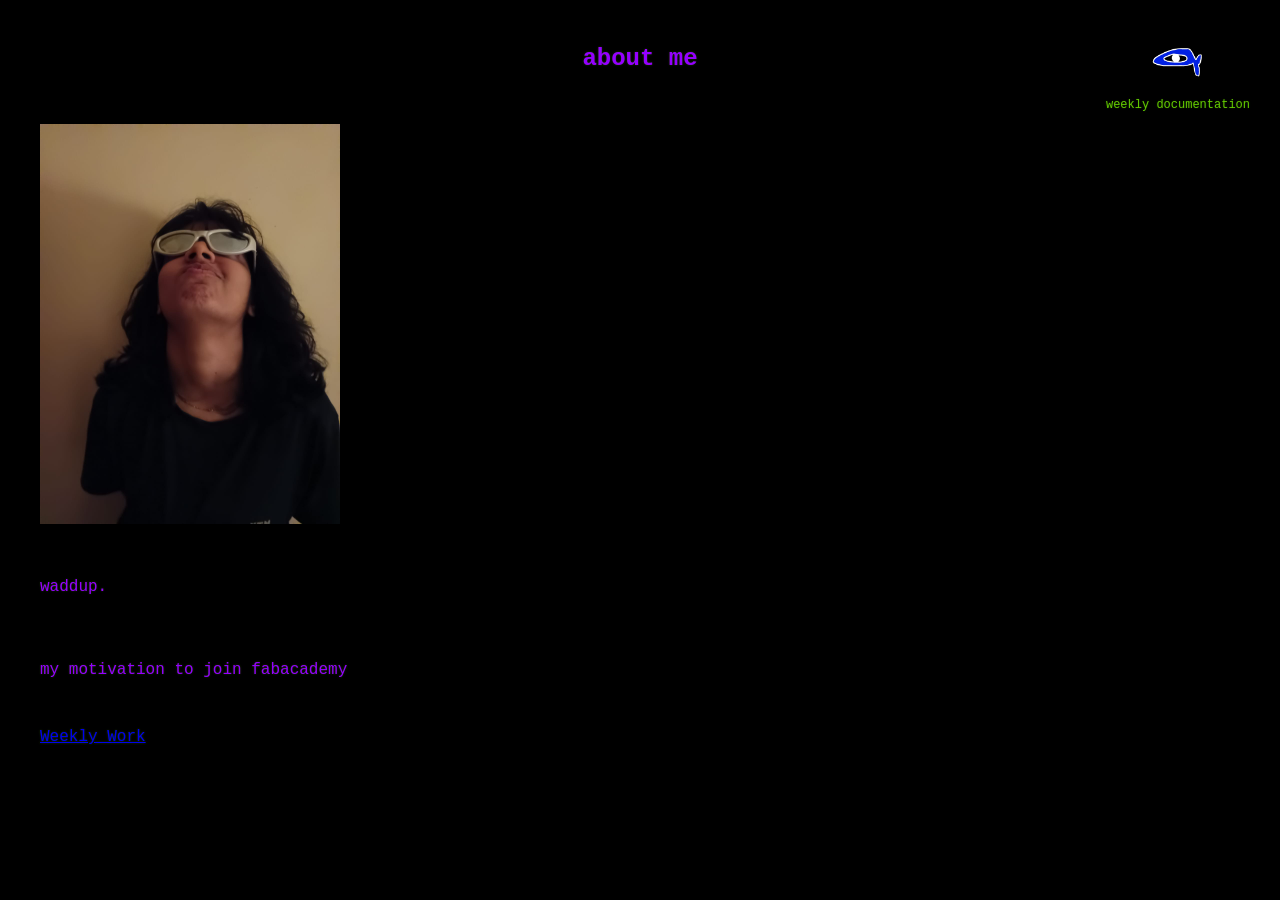
==== index.html @ 7db3e6ac "renaming html files" ====
<!DOCTYPE html>
<html>
<head>
    <link rel="stylesheet" href="verycoolsitestyle.css">
<title>niharika rajesh</title>
</head>
<body>
    <div class="dropdown">
  <input type="checkbox" id="toggle-weeks">

  <label for="toggle-weeks" class="dropdown-btn">
    <img src="fishbutton.png" alt="Weekly documentation">
    <span class="dropdown-label">weekly documentation</span>
  </label>

  <div class="dropdown-content">
    <a href="week1/week1.html">Week 1</a>
    <a href="week2/week2.html">Week 2</a>
    <!-- more weeks -->
  </div>
</div>

<h2 style="text-align:center;">about me</h2>
<br>

<img src="about me pic.jpeg" alt="it hasn't loaded. probably a you problem." width="300px" height="auto" style="max-width:100%; height:auto;"><br>
<br>
<p>waddup.</p>
<!-- This is a comment -->
<br>
<p>my motivation to join fabacademy</p>
<br>
<a href="weeks.html">Weekly Work</a>

</body>
</html>
---- verycoolsitestyle.css ----
body {
  background-color: #000;
  color: #9500FF;                 /* neon green */
  font-family: "Courier New", Courier, monospace;
  line-height: 1.6;
  margin: 40px;
  text-shadow: 0 0 2px rgba(124, 252, 0, 0.25);
}
/* Dropdown container */
.dropdown {
  position: fixed;
  top: 30px;
  right: 30px;
  z-index: 1000;
}

/* Hide checkbox */
#toggle-weeks {
  display: none;
}

/* Button */
.dropdown-btn {
  background: none;
  border: none;
  cursor: pointer;
  display: flex;
  flex-direction: column;
  align-items: center;
  gap: 6px;
}

/* Fish image */
.dropdown-btn img {
  width: 60px;
  height: auto;
}

/* Label text */
.dropdown-label {
  font-size: 0.75rem;
  color: #7CFC00;
  opacity: 0.8;
}

/* Dropdown menu */
.dropdown-content {
  display: none;
  position: absolute;
  top: 100%;
  right: 0;
  background-color: black;
  border: 1px solid #7CFC00;
  padding: 10px;
  margin-top: 8px;
  min-width: 140px;
}

/* Links */
.dropdown-content a {
  display: block;
  color: #7CFC00;
  text-decoration: none;
  font-size: 0.85rem;
  padding: 6px 0;
}

/* SHOW menu when checkbox is checked */
#toggle-weeks:checked + .dropdown-btn + .dropdown-content {
  display: block;
}
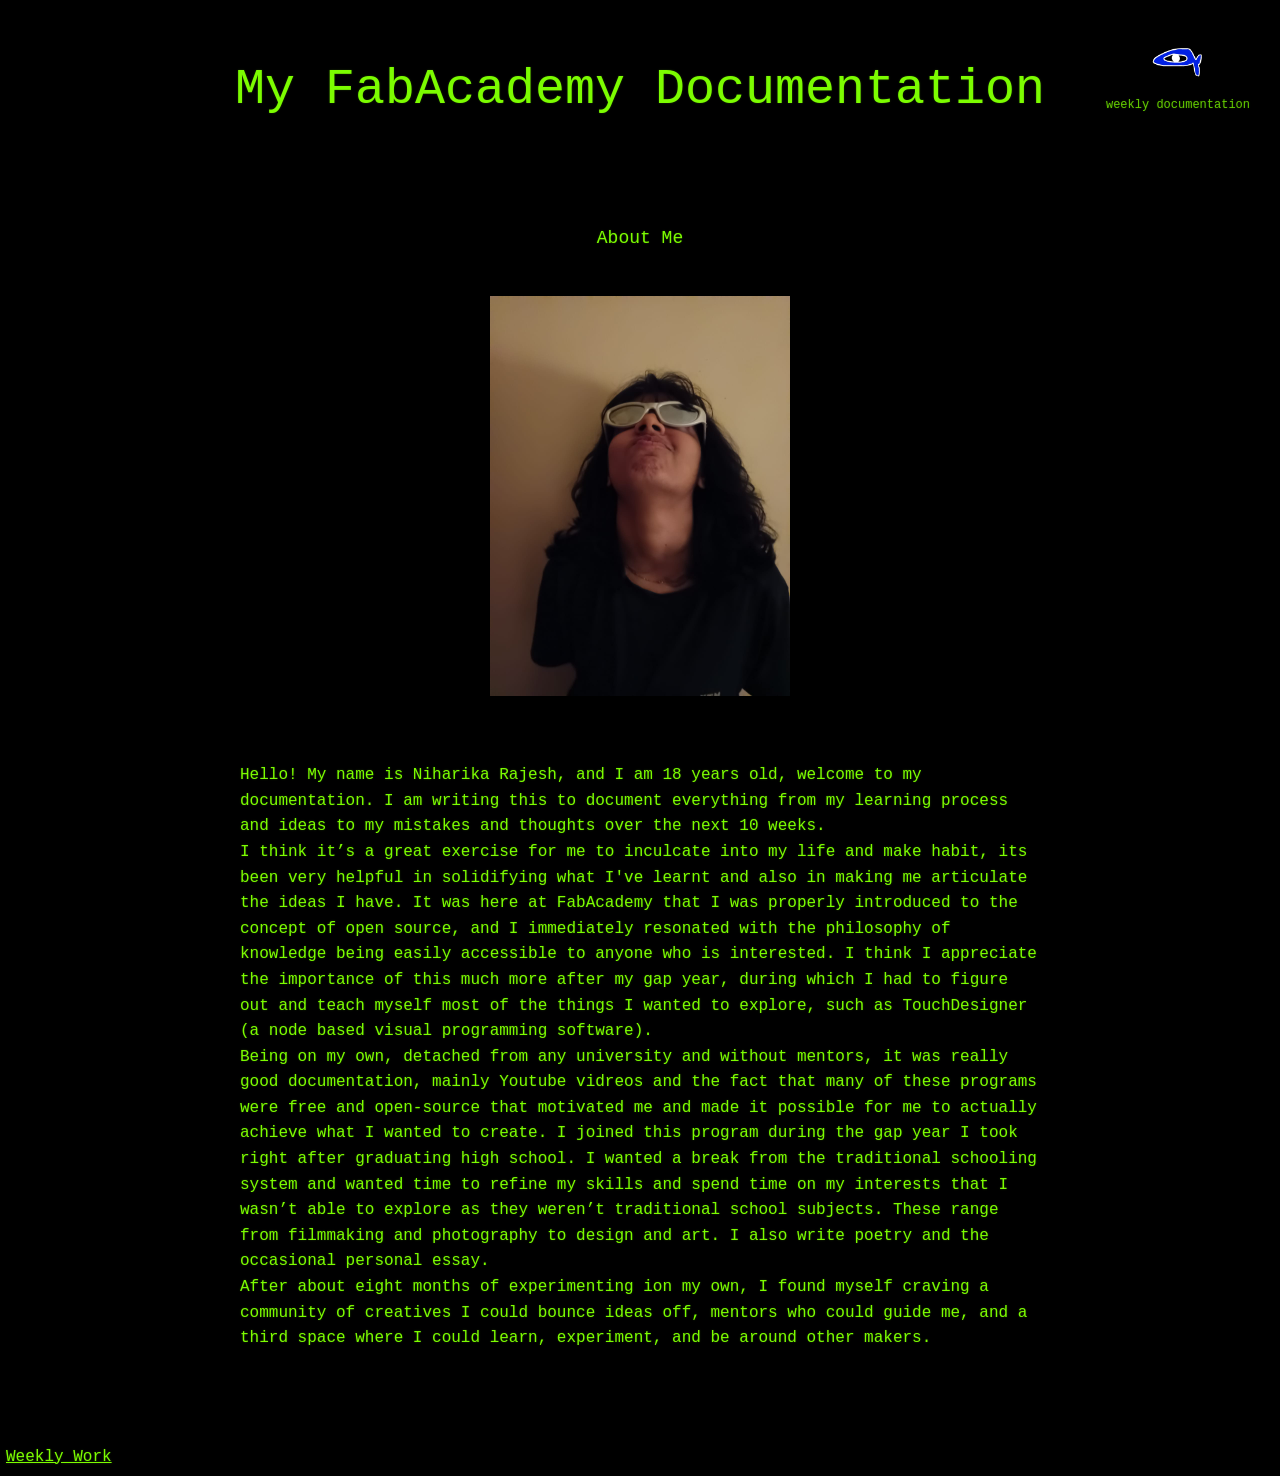
==== commit 41160509: "week one and two" ====
--- a/index.html
+++ b/index.html
@@ -1,9 +1,10 @@
 <!DOCTYPE html>
 <html>
 <head>
-    <link rel="stylesheet" href="verycoolsitestyle.css">
+    <link rel="stylesheet" href="indexstyle.css">
 <title>niharika rajesh</title>
 </head>
+<link rel="icon" type="image/png" href="fishbutton.png">
 <body>
     <div class="dropdown">
   <input type="checkbox" id="toggle-weeks">
@@ -14,21 +15,33 @@
   </label>
 
   <div class="dropdown-content">
+    <a href="student-agreement.md">Student Agreement</a>
     <a href="week1/week1.html">Week 1</a>
     <a href="week2/week2.html">Week 2</a>
+    <a href="week3/week3.html">Week 3</a>
     <!-- more weeks -->
   </div>
 </div>
-
-<h2 style="text-align:center;">about me</h2>
+<p style="text-align:center; font-size:50px;">My FabAcademy Documentation</p>
 <br>
-
-<img src="about me pic.jpeg" alt="it hasn't loaded. probably a you problem." width="300px" height="auto" style="max-width:100%; height:auto;"><br>
+<div class="about">
+  <p style="text-align:center; font-size: large;">About Me</p>
+  <br>
+  <img src="about me pic.jpeg" alt="it hasn't loaded. probably a you problem." class="center-img" width="300px" height="auto"><br>
+  <br>
+  <p style="text-align:start;">Hello! My name is Niharika Rajesh, and I am 18 years old, welcome to my documentation.
+I am writing this to document everything from my learning process and ideas to my mistakes and thoughts over the next 10 weeks. 
 <br>
-<p>waddup.</p>
-<!-- This is a comment -->
+I think it’s a great exercise for me to inculcate into my life and make habit, its been very helpful in solidifying what I've learnt and also in making me articulate the ideas I have. 
+It was here at FabAcademy that I was properly introduced to the concept of open source, and I immediately resonated with the philosophy of knowledge being easily accessible to anyone who is interested. I think I appreciate the importance of this much more after my gap year, during which I had to figure out and teach myself most of the things I wanted to explore, such as TouchDesigner (a node based visual programming software).
 <br>
-<p>my motivation to join fabacademy</p>
+Being on my own, detached from any university and without mentors, it was really good documentation, mainly Youtube vidreos and the fact that many of these programs were free and open-source that motivated me and made it possible for me to actually achieve what I wanted to create.
+I joined this program during the gap year I took right after graduating high school. I wanted a break from the traditional schooling system and wanted time to refine my skills and spend time on my interests that I wasn’t able to explore as they weren’t traditional school subjects. These range from filmmaking and photography to design and art. I also write poetry and the occasional personal essay. 
+<br>
+After about eight months of experimenting ion my own, I found myself craving a community of creatives I could bounce ideas off, mentors who could guide me, and a third space where I could learn, experiment, and be around other makers.</p>
+</div>
+<br>
+<br>
 <br>
 <a href="weeks.html">Weekly Work</a>
 
--- a/indexstyle.css
+++ b/indexstyle.css
@@ -0,0 +1,102 @@
+body {
+  background-color: #000;
+  color: #7CFC00;                 /* neon green */
+  font-family: "Courier New", Courier, monospace;
+  line-height: 1.6;
+  margin: 6px;
+  text-shadow: 0 0 2px rgba(124, 252, 0, 0.25);
+}
+/* Dropdown container */
+.dropdown {
+  position: fixed;
+  top: 30px;
+  right: 30px;
+  z-index: 1000;
+}
+
+/* Hide checkbox */
+#toggle-weeks {
+  display: none;
+}
+
+/* Button */
+.dropdown-btn {
+  background: none;
+  border: none;
+  cursor: pointer;
+  display: flex;
+  flex-direction: column;
+  align-items: center;
+  gap: 6px;
+}
+
+/* Fish image */
+.dropdown-btn img {
+  width: 60px;
+  height: auto;
+}
+
+/* Label text */
+.dropdown-label {
+  font-size: 0.75rem;
+  color: #7CFC00;
+  opacity: 0.8;
+}
+
+/* Dropdown menu */
+.dropdown-content {
+  display: none;
+  position: absolute;
+  top: 100%;
+  right: 0;
+  background-color: black;
+  border: 1px solid #7CFC00;
+  padding: 10px;
+  margin-top: 8px;
+  min-width: 140px;
+}
+
+/* Links */
+.dropdown-content a {
+  display: block;
+  color: #7CFC00;
+  text-decoration: none;
+  font-size: 0.85rem;
+  padding: 6px 0;
+}
+
+/* SHOW menu when checkbox is checked */
+#toggle-weeks:checked + .dropdown-btn + .dropdown-content {
+  display: block;
+}
+
+/* Centered image helper */
+.center-img {
+  display: block;
+  margin: 0 auto;
+  width: 300px;
+  max-width: 100%;
+  height: auto;
+}
+
+/* About section centering */
+.about {
+  text-align: center;
+  max-width: 800px;
+  margin: 0 auto;
+  padding: 0 6px;
+}
+
+/* Make all text neon green */
+a, a:visited {
+  color: #7CFC00;
+}
+a:hover, a:active {
+  color: #b4ff66;
+  text-decoration: underline;
+}
+
+/* Ensure headings and common elements inherit the neon color */
+h1, h2, h3, h4, h5, h6, p, li, span, div {
+  color: inherit;
+}
